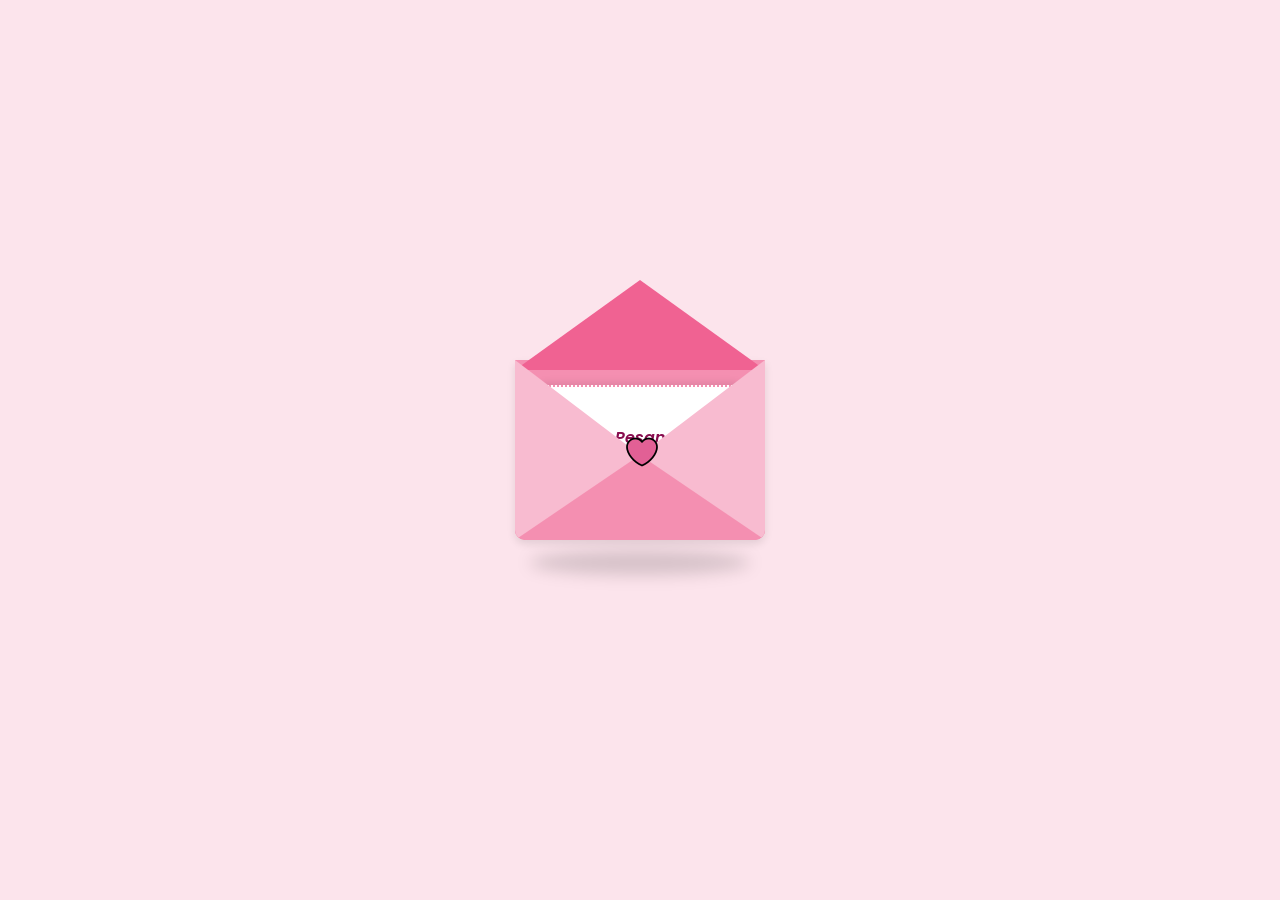
==== index.html @ 34ada3b7 "Add files via upload" ====
<!DOCTYPE html>
<html lang="en">
<head>
    <meta charset="UTF-8">
    <meta name="viewport" content="width=device-width, initial-scale=1.0">
    <title>For Nisaa</title>
    <link rel="stylesheet" href="style.css">
    <link href="https://fonts.googleapis.com/css2?family=Poppins:wght@400;600&display=swap" rel="stylesheet">
</head>
<body>

    <div class="container">
        <div class="valentines" id="envelope-trigger">
            <div class="envelope"></div>
            
            <div class="flap-top"></div>

            <div class="card" id="moving-card">
                <div class="text">
                    Pesan<br> Rahasia
                </div>
                <div class="heart"></div>
                
            </div>

            <div class="front"></div>
        </div>
        <img class="love" src="love.png">
        <div class="shadow"></div>
    </div>


    <div class="modal-overlay" id="text-modal">
        <div class="modal-content">
            <span class="close-btn" id="close-modal">&times;</span>
            <h2>Dear Nisaaa,</h2>
            <div class="long-text-container">
                <p>Aku mau ngomong sesuatu yang penting banget nihh. Jadii gini yaa, aku ngerasaa akhir² inii kitaa udaa makin dekett yaa. Mountain date, pulang bareng, tiap harii kabar²an, vidcall ann, sleep call. Semua ituu jadii kebahagiaan tersendiri bagikuu. Semenjak adaa kamuu, hidupp aku jadii makin berwarnaa, lebih ceriaa.</p>
                <p>Kamuu mungkinn udaa tau sendirii perasaan akuu ke kamuu gimana, akuu anggap kamuu lebih darii sekedar temen biasaa. Aku sukaa tingkah lakumuu, senyumm manismuu, paras cantikmuu, itu semuaa adalah kesempurnaan bagikuu. Jika adaa yang lebih indah dari sunrise diatas gunung mungkin itu adalah kamu. and jika ada yang lebih manis dari gula mungkin itu adalah senyumanmuu</p>
            </div>
    <div class="long-text-container">
        </div>
    
    <button class="action-btn" id="next-card-btn">✨ Next</button> 

        </div>
    </div>
<div class="modal-overlay" id="text-modal-2">
    <div class="modal-content">
        <div class="long-text-container">
            <p>Ga banyakk yangg bisa aku ucapinn. Jujur ajaa, akuu gamau nunda-nunda terlaluu lamaa. Mungkin ini saat yangg tepat buat ungkapinn isii hatikuu. Akuu pengenn hubungan kitaa lebih darii hubungan kitaa saat inii.</p>
            <p>Jadii, Ayo menjalinn hubungann bersamakuu!😊😊</p>
        </div>
        <div class="button-group">
          <button class="action-btn" id="next-card-btn-2" href="https://wa.me/6281916604622?text=mauuu+mauuuu"><a style="text-decoration: none; color: white;" href="https://wa.me/6281916604622?text=mauuu+mauuuu">Mauu Mauu</a></button> 
          <button class="action-btn tombol tidak" onclick="proses(this)" value="tidak" id="tidak">Gamauu</button>
        </div>
    </div>
</div>


    <script src="script.js"></script>
    
</body>
</html>
---- style.css ----
* {
    margin: 0;
    padding: 0;
    box-sizing: border-box;
    font-family: "Poppins", sans-serif;
}

body {
    background: #fce4ec; /* Warna background lebih soft pink */
    display: flex;
    justify-content: center;
    align-items: center;
    height: 100vh;
    overflow: hidden; /* Biar ga ada scroll pas animasi */
}

/* --- STYLE AMPLOP --- */
.container {
    position: relative;
    cursor: pointer; /* Biar kursor jadi tangan */
}

.valentines {
    position: relative;
    width: 250px;
    height: 180px;
    /* Hapus hover effect lama di sini */
}

/* Bagian belakang amplop */
.envelope {
    width: 250px;
    height: 180px;
    background: #f48fb1; /* Pink medium */
    position: absolute;
    bottom: 0;
    border-radius: 0 0 10px 10px;
    box-shadow: 0 4px 8px rgba(0,0,0,0.1);
    z-index: 1;
}

/* Segitiga Flap Atas (Terbuka) */
.flap-top {
    position: absolute;
    top: -80px; /* Geser ke atas */
    left: 0;
    width: 0;
    height: 0;
    border-left: 125px solid transparent;
    border-right: 125px solid transparent;
    border-bottom: 90px solid #f06292; /* Pink lebih gelap dikit buat flap belakang */
    z-index: 1; /* Di belakang kartu */
}

/* Bagian Depan Amplop (Kantong V) */
.front {
    position: absolute;
    bottom: 0;
    left: 0;
    width: 0;
    height: 0;
    z-index: 3;
    /* Teknik border untuk bikin bentuk amplop V */
    border-left: 125px solid #f8bbd0; /* Pink muda buat sisi */
    border-right: 125px solid #f8bbd0;
    border-top: 95px solid transparent; /* Transparan biar kartu keliatan */
    border-bottom: 85px solid #f48fb1; /* Pink medium buat bawah */
    border-radius: 0 0 10px 10px;
}

/* Kartu Kecil di dalem */
.card {
    position: absolute;
    width: 200px;
    height: 130px;
    background: #fff; /* Warna kertas agak krem kayak referensi */
    bottom: 25px; /* Posisi awal di dalam amplop */
    left: 25px;
    border-radius: 5px;
    box-shadow: 0 -2px 8px rgba(0,0,0,0.1);
    z-index: 2; /* Di antara flap belakang dan flap depan */
    transition: all 3s cubic-bezier(0.175, 0.885, 0.32, 1.275); /* Animasi smooth */
    border: 2px dotted #f48fb1; /* Border putus-putus kayak referensi */
    display: flex;
    justify-content: center;
    align-items: center;
}

/* Class ini akan ditambahkan via Javascript pas diklik */
.card.fly-out {
    transform: translateY(-600px) rotate(-5deg); /* Terbang jauh ke atas */
    opacity: 0; /* Menghilang perlahan pas terbang */
}

.text {
    text-align: center;
    font-size: 16px;
    color: #880e4f;
    font-weight: 600;
    font-style: italic; /* Biar agak mirip tulisan tangan */
}

/* Hapus heart merah besar, ganti heart kecil di teks aja kalo mau, 
   tapi di referensi ga ada heart besar di bawah */
.heart {
    display: none; 
}

.shadow {
    width: 220px;
    height: 25px;
    background: rgba(0,0,0,0.15);
    position: absolute;
    bottom: -35px;
    left: 50%;
    transform: translateX(-50%);
    filter: blur(8px);
    border-radius: 50%;
}


/* --- STYLE MODAL LAYAR PENUH (Long Text) --- */
.modal-overlay {
    position: fixed;
    top: 0;
    left: 0;
    width: 100%;
    height: 100%;
    background: rgba(252, 228, 236, 0.95); /* Background transparan pink */
    z-index: 100; /* Paling depan */
    display: flex;
    justify-content: center;
    align-items: center;
    opacity: 0;
    visibility: hidden;
    transition: opacity 0.5s ease, visibility 0.5s ease;
}

/* Class ini ditambahkan JS buat nampilin modal */
.modal-overlay.show {
    opacity: 1;
    visibility: visible;
}

.modal-content {
    background: #fff;
    width: 90%;
    max-width: 500px; /* Maksimal lebar biar enak dibaca di HP */
    max-height: 80vh; /* Maksimal tinggi 80% layar */
    padding: 30px;
    border-radius: 15px;
    box-shadow: 0 10px 25px rgba(0,0,0,0.2);
    position: relative;
    overflow-y: auto; /* Biar bisa discroll kalo teksnya panjang banget */
    border: 3px solid #f48fb1;
    text-align: center;
}

.long-text-container p {
    margin-bottom: 15px;
    color: #333;
    line-height: 1.6;
    font-size: 14px;
    text-align: left;
}

.modal-content h2 {
    color: #880e4f;
    margin-bottom: 20px;
}

.close-btn {
    position: absolute;
    top: 10px;
    right: 15px;
    font-size: 28px;
    color: #f48fb1;
    cursor: pointer;
    font-weight: bold;
}

.close-btn:hover {
    color: #d81b60;
}
/* --- STYLE TOMBOL LANJUT --- */
.action-btn {
    background-color: #f48fb1; /* Warna pink utama */
    color: white;
    border: none;
    padding: 10px 20px;
    border-radius: 8px;
    cursor: pointer;
    margin-top: 20px;
    font-size: 16px;
    font-weight: 600;
    transition: background-color 0.3s;
    box-shadow: 0 4px 6px rgba(0,0,0,0.1);
}

.action-btn:hover {
    background-color: #d81b60; /* Warna pink lebih gelap saat di-hover */
    transform: translateY(-1px);
}

/* style.css */

.modal-content {
    position: relative; /* HARUS ADA */
    /* ... properti modal-content lainnya ... */
}

.tombol.tidak {
    position: absolute; /* HARUS ADA */
    /* Tambahkan 'right' dan 'bottom' agar posisi awal di pojok kanan bawah */
    right: 20px; 
    bottom: 20px;
    transition: all 0.2s ease-out; 
}

.love {
    position: absolute;
    right: 43%;
    bottom: 40%;
    z-index: 3;
    
}

/* style.css */

/* Kontainer untuk kedua tombol */
.button-group {
    /* Atur posisi dan margin agar berada di bawah teks */
    width: 100%;
    display: flex;
    justify-content: space-between; /* Untuk memisahkan tombol */
    align-items: center;
    margin-top: 30px; /* Tambahkan sedikit jarak dari teks di atasnya */
    
    /* PENTING: Atur `position: relative` agar `absolute` tombol "Enggak" 
       di sini hanya berlaku di posisi awal, lalu kita pindahkan dengan JS.
       Namun, untuk skenario "kabur", kita harus membiarkan tombol "Enggak"
       lepas dari button-group saat proses kabur dimulai.
    */
}

/* Tombol "Next" di modal kedua (kita beri ID agar spesifik) */
#next-card-btn-2 {
    /* Tombol ini tetap di kiri */
    position: relative; 
    z-index: 10; /* Pastikan tombol "Next" selalu terlihat */
}

/* Tombol "Enggak" (yang akan bergerak) */
.tombol.tidak {
    /* Hapus properti `right` dan `bottom` dari sini */
    position: absolute; 
    
    /* Gunakan posisi yang lebih spesifik untuk posisi awal di dalam modal */
    /* Kita atur posisinya secara manual agar tidak menumpuk: */
    left: auto; /* Dihapus */
    top: auto;  /* Dihapus */
    
    /* Atur posisi awal tombol "Enggak" ke kanan bawah yang aman, 
       mengabaikan tombol "Next" di dalam button-group */
    right: 20px; 
    bottom: 30px;
    
    transition: all 0.2s ease-out; 
    z-index: 20; /* Pastikan tombol "Enggak" selalu di atas jika tumpang tindih */
}
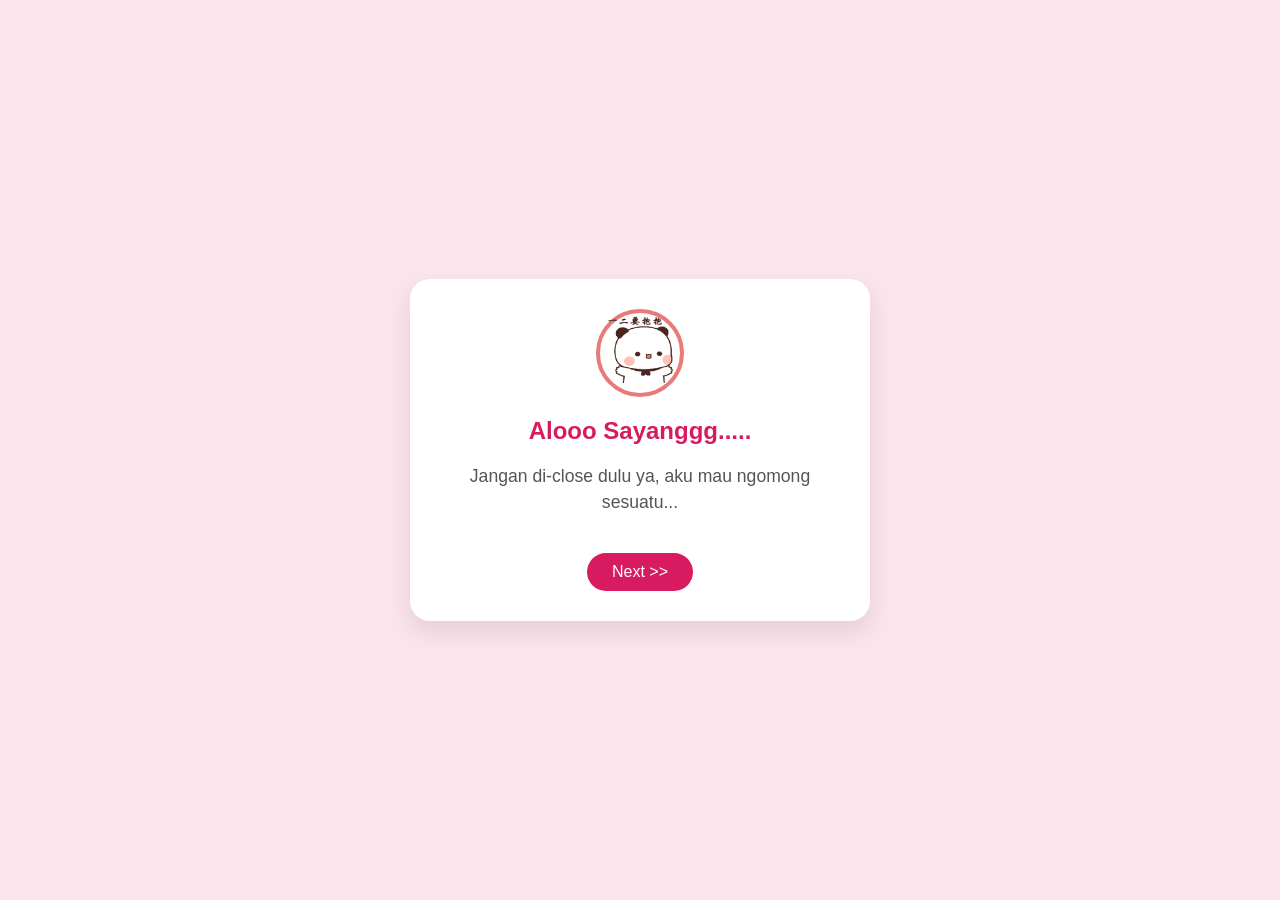
==== commit 4da507a1: "Update index.html" ====
--- a/index.html
+++ b/index.html
@@ -1,65 +1,189 @@
 <!DOCTYPE html>
-<html lang="en">
+<html lang="id">
 <head>
     <meta charset="UTF-8">
     <meta name="viewport" content="width=device-width, initial-scale=1.0">
-    <title>For Nisaa</title>
-    <link rel="stylesheet" href="style.css">
-    <link href="https://fonts.googleapis.com/css2?family=Poppins:wght@400;600&display=swap" rel="stylesheet">
+    <title>Buat Kamu ❤️</title>
+    <style>
+        body {
+            background-color: #fce4ec;
+            font-family: 'Segoe UI', Tahoma, Geneva, Verdana, sans-serif;
+            display: flex;
+            flex-direction: column;
+            align-items: center;
+            justify-content: center;
+            height: 100vh;
+            margin: 0;
+            overflow: hidden;
+            text-align: center;
+        }
+
+        /* Style buat Card/Slide */
+        .card {
+            background: white;
+            padding: 30px;
+            border-radius: 20px;
+            box-shadow: 0 10px 25px rgba(0,0,0,0.1);
+            width: 80%;
+            max-width: 400px;
+            display: none; /* Disembunyiin dulu */
+            animation: fadeIn 0.8s;
+            align-items: center;
+            align-content: center;
+        }
+
+        .card.active {
+            display: block; /* Cuma yang aktif yang muncul */
+        }
+
+        h2 { color: #d81b60; margin-bottom: 15px; }
+        p { color: #555; font-size: 1.1rem; line-height: 1.5; }
+
+        .btn-next {
+            background-color: #d81b60;
+            color: white;
+            border: none;
+            padding: 10px 25px;
+            border-radius: 50px;
+            margin-top: 20px;
+            cursor: pointer;
+            font-size: 1rem;
+        }
+
+        /* Style buat Bagian Akhir (Sama kayak kemaren) */
+        #final-screen {
+            display: none; /* Disembunyiin dulu */
+            flex-direction: column;
+            align-items: center;
+            animation: fadeIn 1s;
+            width: 100%;
+        }
+
+        .img-container {
+            width: 200px;
+            height: 200px;
+            background-color: white;
+            border-radius: 50%;
+            overflow: hidden;
+            box-shadow: 0 4px 8px rgba(0,0,0,0.2);
+            margin-bottom: 20px;
+        }
+        .img-last { width: 100%; height: 100%; object-fit: cover; }
+        .img-card {
+            border-style: solid;
+            border-color: #E87A7A;
+            border-radius: 100%;
+            border-width: 4px;
+            width: 80px;
+            height: 80px;
+        }
+        .gambar {
+            width: 70px;
+            height: 70px;
+        }
+        .buttons { margin-top: 20px; position: relative; width: 100%; height: 100px;}
+        .action-btn {
+            padding: 12px 25px;
+            font-size: 1.1rem;
+            border: none;
+            border-radius: 50px;
+            cursor: pointer;
+            margin: 10px;
+        }
+        #btn-yes { background-color: #d81b60; color: white; }
+        #btn-no { background-color: #e0e0e0; color: #333; position: absolute; transition: 0.2s;}
+
+        @keyframes fadeIn {
+            from { opacity: 0; transform: translateY(20px); }
+            to { opacity: 1; transform: translateY(0); }
+        }
+    </style>
 </head>
 <body>
 
-    <div class="container">
-        <div class="valentines" id="envelope-trigger">
-            <div class="envelope"></div>
-            
-            <div class="flap-top"></div>
-
-            <div class="card" id="moving-card">
-                <div class="text">
-                    Pesan<br> Rahasia
-                </div>
-                <div class="heart"></div>
-                
-            </div>
-
-            <div class="front"></div>
-        </div>
-        <img class="love" src="love.png">
-        <div class="shadow"></div>
+    <div class="card active" id="slide1">
+      <center><div class="img-card">
+        <img src="pusn3.gif" class="gambar">
+      </div></center>
+        <h2>Alooo Sayanggg.....</h2>
+        <p>Jangan di-close dulu ya, aku mau ngomong sesuatu...</p>
+        <button class="btn-next" onclick="nextSlide(2)">Next >></button>
     </div>
 
+    <div class="card" id="slide2">
+      <center><div class="img-card">
+        <img src="bunga2.gif" class="gambar">
+      </div></center>
+        <h2>Maafin Aku Ya...</h2>
+        <p>Akuu tauu aku salah banget tadii. Tapii akuu ga sengaja bermaksud gituu koo...</p>
+        <button class="btn-next" onclick="nextSlide(3)">Next >></button>
+    </div>
 
-    <div class="modal-overlay" id="text-modal">
-        <div class="modal-content">
-            <span class="close-btn" id="close-modal">&times;</span>
-            <h2>Dear Nisaaa,</h2>
-            <div class="long-text-container">
-                <p>Aku mau ngomong sesuatu yang penting banget nihh. Jadii gini yaa, aku ngerasaa akhir² inii kitaa udaa makin dekett yaa. Mountain date, pulang bareng, tiap harii kabar²an, vidcall ann, sleep call. Semua ituu jadii kebahagiaan tersendiri bagikuu. Semenjak adaa kamuu, hidupp aku jadii makin berwarnaa, lebih ceriaa.</p>
-                <p>Kamuu mungkinn udaa tau sendirii perasaan akuu ke kamuu gimana, akuu anggap kamuu lebih darii sekedar temen biasaa. Aku sukaa tingkah lakumuu, senyumm manismuu, paras cantikmuu, itu semuaa adalah kesempurnaan bagikuu. Jika adaa yang lebih indah dari sunrise diatas gunung mungkin itu adalah kamu. and jika ada yang lebih manis dari gula mungkin itu adalah senyumanmuu</p>
-            </div>
-    <div class="long-text-container">
+    <div class="card" id="slide3">
+      <center><div class="img-card">
+        <img src="bunga2.gif" class="gambar">
+      </div></center>
+        <h2>Maafin Akuu Yaaa....</h2>
+        <p>Maafinn akuuu yaa kaloo sering bikinn kamuuu badmood</p>
+        <button class="btn-next" onclick="showFinal()">Lanjut >></button>
+    </div>
+
+    <div id="final-screen">
+        <div class="img-container">
+            <img class="img-last" src="nisa.jpg" alt="Kita">
         </div>
-    
-    <button class="action-btn" id="next-card-btn">✨ Next</button> 
-
+        <h2>Jadi, Baikan yaaa? ❤️</h2>
+        <p>Maafinn akuu yaa kalooo ngeselinnn, sering bikinn kamuu badmood. Tapiii sebenernyaa akuu sayanggg bangettt koo samaaa kamuuu. Kamuu selaluu jadii satu-satunya dihatii akuuu. Mauu sampeee kapann kamuu marahh² terusss?? gaa capeee?? Maafinn Akuuu Yaa Sayanggg</p>
+        <div class="buttons">
+            <button class="action-btn" id="btn-yes" onclick="terimaMaaf()">Iya Sayang</button>
+            <button class="action-btn" id="btn-no" onmouseover="kabur()" onclick="kabur()">Gak Mau</button>
         </div>
     </div>
-<div class="modal-overlay" id="text-modal-2">
-    <div class="modal-content">
-        <div class="long-text-container">
-            <p>Ga banyakk yangg bisa aku ucapinn. Jujur ajaa, akuu gamau nunda-nunda terlaluu lamaa. Mungkin ini saat yangg tepat buat ungkapinn isii hatikuu. Akuu pengenn hubungan kitaa lebih darii hubungan kitaa saat inii.</p>
-            <p>Jadii, Ayo menjalinn hubungann bersamakuu!😊😊</p>
-        </div>
-        <div class="button-group">
-          <button class="action-btn" id="next-card-btn-2" href="https://wa.me/6281916604622?text=mauuu+mauuuu"><a style="text-decoration: none; color: white;" href="https://wa.me/6281916604622?text=mauuu+mauuuu">Mauu Mauu</a></button> 
-          <button class="action-btn tombol tidak" onclick="proses(this)" value="tidak" id="tidak">Gamauu</button>
-        </div>
-    </div>
-</div>
 
+    <script>
+        // Fungsi ganti slide
+        function nextSlide(number) {
+            // Sembunyiin semua card
+            var cards = document.querySelectorAll('.card');
+            cards.forEach(c => c.classList.remove('active'));
+            
+            // Munculin card target
+            var target = document.getElementById('slide' + number);
+            if(target) {
+                target.classList.add('active');
+            }
+        }
 
-    <script src="script.js"></script>
-    
+        // Fungsi munculin bagian akhir
+        function showFinal() {
+            var cards = document.querySelectorAll('.card');
+            cards.forEach(c => c.style.display = 'none'); // Hapus semua card
+            document.getElementById('final-screen').style.display = 'flex'; // Munculin final
+        }
+
+        // Fungsi Tombol Kabur
+        function kabur() {
+            var btnNo = document.getElementById("btn-no");
+            // Batas area gerak biar gak terlalu jauh
+            var x = Math.random() * (window.innerWidth - 150); 
+            var y = Math.random() * (window.innerHeight - 150);
+            
+            // Pastiin posisi fixed biar gerak bebas
+            btnNo.style.position = 'fixed'; 
+            btnNo.style.left = x + "px";
+            btnNo.style.top = y + "px";
+        }
+
+        // Fungsi Terima Maaf (WA)
+        function terimaMaaf() {
+            // GANTI NOMOR WA DI SINI (Format: 628xxx)
+            var nomorWA = "6281916604622"; 
+            var pesan = "Iyaaa%20akuu%20maafin%20kok%20sayanggg,%20jangan%20diulanginn%20lagii%20yaaa!";
+            
+            alert("Yeay! Love you! ❤️ Langsung ke WA ya!");
+            window.location.href = "https://wa.me/" + nomorWA + "?text=" + pesan;
+        }
+    </script>
+
 </body>
 </html>
